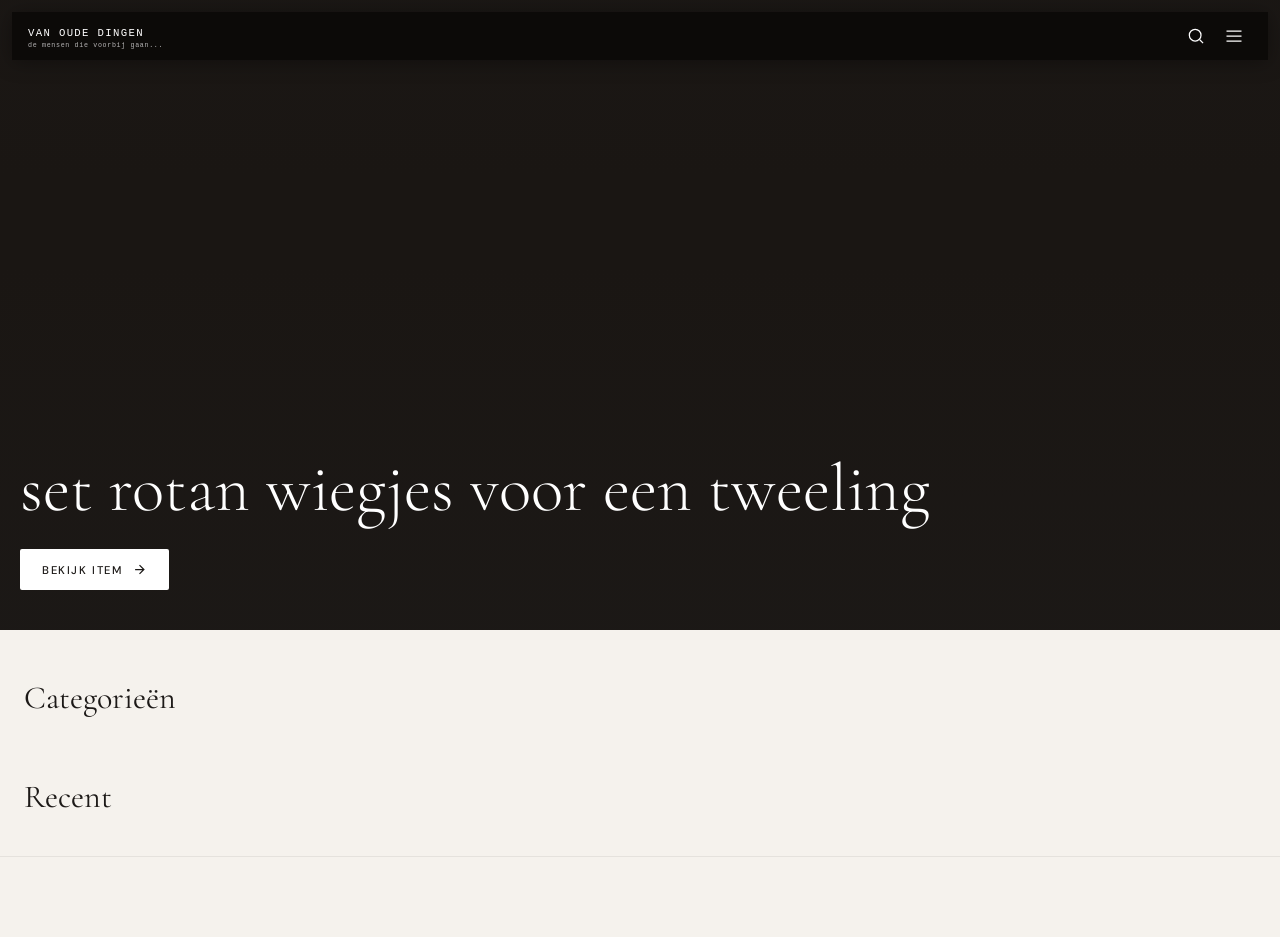
==== public/index.html @ c7f7eb4b "Initial commit: PWA optimized v1.2.1 with file splitting and UI fixes" ====
<!DOCTYPE html>
<html lang="nl">
<head>
  <meta charset="UTF-8" />
  <meta name="viewport" content="width=device-width, initial-scale=1.0, viewport-fit=cover" />
  <meta name="theme-color" content="#1C1917" />
  <meta name="description" content="Van Oude Dingen — vintage meubels en woonaccessoires" />
  <title>Van Oude Dingen</title>

  <!-- PWA Manifest & iOS Support -->
  <link rel="manifest" href="manifest.json" />
  <meta name="apple-mobile-web-app-capable" content="yes">
  <meta name="apple-mobile-web-app-status-bar-style" content="black-translucent">
  <meta name="apple-mobile-web-app-title" content="V.O.D.">

  <!-- Preconnect & Preload -->
  <link rel="preconnect" href="https://vanoudedingen.nl" />
  <link rel="preconnect" href="https://fonts.googleapis.com" />
  <link rel="preconnect" href="https://fonts.gstatic.com" crossorigin />
  
  <!-- Optimized Font Loading (Removed Special Elite) -->
  <link href="https://fonts.googleapis.com/css2?family=Cormorant+Garamond:ital,wght@0,300;0,400;0,600;1,300;1,400&family=DM+Sans:wght@300;400;500&display=swap" rel="stylesheet" />

  <!-- Preload Critical API Calls (Categories & First Page) -->
  <link rel="preload" as="fetch" crossorigin href="https://vanoudedingen.nl/wp-json/wp/v2/categories?per_page=50&hide_empty=true&_fields=id,name,slug,count" />
  <link rel="preload" as="fetch" crossorigin href="https://vanoudedingen.nl/wp-json/wp/v2/posts?per_page=24&page=1&_embed=wp:featuredmedia&_fields=id,slug,title,categories,content,_links,_embedded,type,link" />

  <!-- Critical CSS -->
  <style>
    :root {
      --bg:        #F5F2ED;
      --ink:       #1C1917;
      --ink-soft:  #8C8078;
      --accent:    #C4611F;
      --white:     #FFFFFF;
      --gap:       2px;
      --header-h:  56px;
      --ff-display: 'Cormorant Garamond', Georgia, serif;
      --ff-ui:      'DM Sans', sans-serif;
    }

    *, *::before, *::after { box-sizing: border-box; margin: 0; padding: 0; }
    html { font-size: 16px; -webkit-text-size-adjust: 100%; }
    body { background: var(--bg); color: var(--ink); font-family: var(--ff-ui); font-weight: 300; overscroll-behavior-y: none; }
    img { display: block; width: 100%; height: 100%; object-fit: cover; }
    button { border: none; background: none; cursor: pointer; font-family: inherit; }

    /* ── HEADER & LOGO ── */
    .header {
      position: fixed; top: 12px; left: 12px; right: 12px; z-index: 100;
      display: flex; align-items: center; justify-content: space-between;
      height: 48px; padding: 0 16px; border-radius: 0;
      background: rgba(10, 8, 7, 0.82); backdrop-filter: blur(16px); -webkit-backdrop-filter: blur(16px);
      transition: transform 0.3s ease, box-shadow 0.3s ease; box-shadow: 0 2px 20px rgba(0,0,0,0.35);
    }
    .header.scrolled { box-shadow: 0 4px 28px rgba(0,0,0,0.45); }
    .header.hidden { transform: translateY(calc(-100% - 20px)); }

    .header__logo { display: flex; align-items: center; }
    .header__logo svg { height: 32px; width: auto; }

    .header__actions { display: flex; gap: 2px; align-items: center; flex-shrink: 0; }
    .header__btn { width: 36px; height: 36px; display: flex; align-items: center; justify-content: center; border-radius: 50%; }
    .header__btn svg { width: 20px; height: 20px; stroke: var(--white); fill: none; stroke-width: 1.5; }

    /* ── HERO ── */
    .hero { position: relative; width: 100%; height: 60vh; min-height: 360px; max-height: 560px; overflow: hidden; background: #1a1613; }
    .hero__media { position: absolute; inset: 0; width: 100%; height: 100%; object-fit: cover; }
    .hero__overlay { position: absolute; inset: 0; background: linear-gradient(to bottom, rgba(28,25,23,0.42) 0%, transparent 28%, transparent 42%, rgba(28,25,23,0.78) 100%); }
    .hero__content { position: absolute; bottom: 0; left: 0; right: 0; padding: 36px 20px; padding-bottom: calc(40px + env(safe-area-inset-bottom)); }
    .hero__title { font-family: var(--ff-display); font-size: clamp(2.1rem, 8.5vw, 3.5rem); font-weight: 300; line-height: 1.07; color: var(--white); margin-bottom: 24px; opacity: 0; transform: translateY(16px); animation: fadeUp 0.8s 0.6s forwards ease-out; }
    .hero__title em { font-style: normal; color: inherit; }
    .hero__cta { display: inline-flex; align-items: center; gap: 10px; padding: 13px 22px; background: var(--white); color: var(--ink); font-size: 0.7rem; font-weight: 500; letter-spacing: 0.14em; text-transform: uppercase; border-radius: 2px; opacity: 0; transform: translateY(10px); animation: fadeUp 0.7s 0.85s forwards ease-out; }
    .hero__cta svg { width: 15px; height: 15px; stroke: currentColor; fill: none; stroke-width: 2; }

    @keyframes fadeUp { to { opacity: 1; transform: none; } }

    /* ── SKELETONS ── */
    .skeleton { background: linear-gradient(90deg, #E0DBD4 25%, #EAE5DE 50%, #E0DBD4 75%); background-size: 200% 100%; animation: shimmer 1.5s infinite; }
    @keyframes shimmer { 0% { background-position: 200% 0; } 100% { background-position: -200% 0; } }

    .skeleton-grid { display: grid; grid-template-columns: 1fr 1fr; gap: var(--gap); }
    .skeleton-card { aspect-ratio: 3/4; background: #E0DBD4; }
    .skeleton-swiper { display: flex; gap: var(--gap); overflow: hidden; padding-bottom: 10px; }
    .skeleton-cat { flex: 0 0 42vw; aspect-ratio: 3/4; background: #E0DBD4; }
  </style>

  <!-- Main Styles (Deferred) -->
  <link rel="stylesheet" href="css/style.css?v=1.2.0" media="print" onload="this.media='all'" />
</head>
<body>

  <header class="header" id="header">
    <div class="header__logo">
      <svg viewBox="0 0 240 48" fill="none" xmlns="http://www.w3.org/2000/svg" aria-label="Van Oude Dingen">
        <text x="0" y="24" fill="white" font-family="monospace" font-size="16" letter-spacing="2">VAN OUDE DINGEN</text>
        <text x="0" y="40" fill="rgba(255,255,255,0.7)" font-family="monospace" font-size="10" letter-spacing="1">de mensen die voorbij gaan...</text>
      </svg>
    </div>
    <div class="header__actions">
      <button class="header__btn header__btn--top" id="btnTop" aria-label="Naar boven" onclick="scrollToTop()" style="opacity:0;pointer-events:none;transition:opacity 0.25s ease;">
        <svg viewBox="0 0 24 24"><path d="M12 19V5M5 12l7-7 7 7"/></svg>
      </button>
      <button class="header__btn" aria-label="Zoeken">
        <svg viewBox="0 0 24 24"><circle cx="11" cy="11" r="7"/><path d="m16.5 16.5 4 4"/></svg>
      </button>
      <button class="header__btn" aria-label="Menu" id="menuBtn">
        <svg viewBox="0 0 24 24"><path d="M3 6h18M3 12h18M3 18h18"/></svg>
      </button>
    </div>
  </header>

  <section class="hero" id="hero">
    <video class="hero__media" autoplay muted loop playsinline id="heroVideo" preload="none">
      <source data-src="hero.mp4" type="video/mp4" />
    </video>
    <div class="hero__overlay"></div>
    <div class="hero__content">
      <h1 class="hero__title" id="heroTitle">set rotan wiegjes voor <em>een tweeling</em></h1>
      <button class="hero__cta" id="heroCta">
        Bekijk item
        <svg viewBox="0 0 24 24"><path d="M5 12h14M12 5l7 7-7 7"/></svg>
      </button>
    </div>
  </section>

  <!-- CATEGORIES SKELETON -->
  <div class="section-header">
    <h2 class="section-header__title">Categorieën</h2>
  </div>
  <nav class="cat-swiper" id="catSwiper"></nav>

  <!-- PRODUCT GRID -->
  <div class="section-header" style="padding-top:40px">
    <h2 class="section-header__title">Recent</h2>
  </div>
  <div class="filter-bar-wrap" id="filterBarWrap">
    <div class="filter-bar" id="filterBar"></div>
  </div>
  <main class="product-grid" id="productGrid" role="list"></main>

  <div id="editorialBlock"></div>

  <div style="display:flex; justify-content:center; padding: 32px 20px 48px;">
    <button id="loadMoreBtn" onclick="loadMore()" style="display:none; align-items:center; gap:10px; padding:13px 28px; background:var(--ink); color:var(--white); font-family:var(--ff-ui); font-size:0.7rem; font-weight:500; letter-spacing:0.14em; text-transform:uppercase; border:none; border-radius:2px; cursor:pointer;">
      Meer laden
    </button>
  </div>

  <div class="panel-overlay" id="panelOverlay" onclick="closePanel()"></div>
  <aside class="detail-panel" id="detailPanel" role="dialog" aria-modal="true">
    <div class="detail-panel__header">
      <button class="detail-panel__close" onclick="closePanel()" aria-label="Sluiten">
        <svg viewBox="0 0 24 24"><path d="M18 6L6 18M6 6l12 12"/></svg>
      </button>
    </div>
    <div class="detail-panel__body">
      <p class="detail-panel__cat" id="panelCat"></p>
      <h2 class="detail-panel__title" id="panelTitle"></h2>
      <p class="detail-panel__price" id="panelPrice"></p>
      <div class="detail-panel__desc-wrap">
        <p class="detail-panel__desc" id="panelDesc"></p>
      </div>
    </div>
    <div class="detail-panel__gallery-wrap" id="panelGalleryWrap">
      <button class="gallery-arrow gallery-arrow--prev hidden" id="galleryPrev" aria-label="Vorige foto">
        <svg viewBox="0 0 24 24"><polyline points="15 18 9 12 15 6"/></svg>
      </button>
      <div class="detail-panel__gallery" id="panelGallery"></div>
      <button class="gallery-arrow gallery-arrow--next hidden" id="galleryNext" aria-label="Volgende foto">
        <svg viewBox="0 0 24 24"><polyline points="9 6 15 12 9 18"/></svg>
      </button>
    </div>
  </aside>

  <div class="panel-overlay" id="menuOverlay" onclick="closeMenu()"></div>
  <aside class="menu-drawer" id="menuDrawer" role="dialog" aria-modal="true">
    <div class="menu-drawer__header">
      <button class="menu-drawer__close" onclick="closeMenu()" aria-label="Sluiten">
        <svg viewBox="0 0 24 24"><path d="M18 6L6 18M6 6l12 12"/></svg>
      </button>
    </div>
    <div class="menu-drawer__items" id="menuItemsContainer"></div>
    <div class="menu-drawer__social" id="menuSocialIcons"></div>
  </aside>

  <div class="panel-overlay" id="pageOverlay" onclick="closePagePanel()"></div>
  <aside class="page-panel" id="pagePanel" role="dialog" aria-modal="true">
    <div class="page-panel__header" id="pagePanelHeader">
      <h2 class="page-panel__title-sticky" id="pagePanelTitleSticky"></h2>
      <button class="page-panel__close" onclick="closePagePanel()" aria-label="Sluiten">
        <svg viewBox="0 0 24 24"><path d="M18 6L6 18M6 6l12 12"/></svg>
      </button>
    </div>
    <div class="page-panel__content" id="pagePanelContent"></div>
  </aside>

  <!-- App Logic (Deferred) -->
  <script src="js/app.js?v=1.2.0" defer></script>
</body>
</html>
---- public/css/style.css ----
/* ── NON-CRITICAL STYLES ── */

/* ── SECTION HEADER ──────────────────────────────────────── */
.section-header {
  display: flex; align-items: baseline; justify-content: space-between;
  padding: 36px 16px 16px;
}
.section-header__title {
  font-family: var(--ff-display); font-size: 1.6rem; font-weight: 400;
}
.section-header__link {
  font-size: 0.68rem; font-weight: 500;
  letter-spacing: 0.12em; text-transform: uppercase;
  color: var(--ink-soft);
  border-bottom: 1px solid var(--ink-soft); padding-bottom: 1px;
}

/* ── CATEGORY SWIPER — edge-to-edge ──────────────────────── */
.cat-swiper {
  display: flex; gap: var(--gap);
  overflow-x: auto; scroll-snap-type: x mandatory;
  -webkit-overflow-scrolling: touch; scrollbar-width: none;
}
.cat-swiper::-webkit-scrollbar { display: none; }

.cat-card {
  flex: 0 0 42vw; scroll-snap-align: start;
  position: relative; aspect-ratio: 3/4;
  overflow: hidden; background: #2a2320; cursor: pointer;
}
.cat-card--noimg {
  background: linear-gradient(135deg, #3a3330 0%, #2a2320 100%);
  display: flex; align-items: center; justify-content: center;
}
.cat-card--noimg .cat-card__name {
  position: relative; bottom: auto; left: auto; right: auto;
  font-size: 1.2rem; text-align: center; padding: 0 20px;
}
.cat-card__img {
  width: 100%; height: 100%; object-fit: cover;
  transition: transform 0.5s ease;
}
.cat-card:active .cat-card__img { transform: scale(1.05); }
.cat-card__overlay {
  position: absolute; inset: 0;
  background: linear-gradient(to top, rgba(28,25,23,0.72) 0%, transparent 55%);
}
.cat-card__name {
  position: absolute; bottom: 12px; left: 10px; right: 10px;
  font-family: var(--ff-display); font-size: 1rem; font-weight: 400;
  color: var(--white); line-height: 1.2;
}

/* ── FILTER BAR ──────────────────────────────────────────── */
.filter-bar-wrap {
  position: sticky;
  top: 0;
  z-index: 90;
  background: rgba(245, 242, 237, 0.96);
  backdrop-filter: blur(14px);
  -webkit-backdrop-filter: blur(14px);
  border-bottom: 1px solid rgba(28,25,23,0.07);
  transition: top 0.3s ease, box-shadow 0.2s ease;
}
.filter-bar-wrap.pinned {
  box-shadow: 0 2px 14px rgba(28,25,23,0.09);
}
.filter-bar {
  display: flex; gap: 8px;
  padding: 10px 16px;
  overflow-x: auto; scrollbar-width: none;
}
.filter-bar::-webkit-scrollbar { display: none; }
.filter-pill {
  flex: 0 0 auto; padding: 7px 14px;
  border-radius: 2px; border: 1px solid rgba(28,25,23,0.2);
  font-size: 0.68rem; font-weight: 500; letter-spacing: 0.08em;
  color: var(--ink); white-space: nowrap; cursor: pointer;
  transition: background 0.15s, border-color 0.15s, color 0.15s;
}
.filter-pill.active { background: var(--ink); color: var(--white); border-color: var(--ink); }

/* ── PRODUCT GRID — edge-to-edge ─────────────────────────── */
.product-grid {
  display: grid; grid-template-columns: 1fr 1fr; gap: var(--gap);
}
.product-card {
  position: relative; cursor: pointer;
  background: #F5F2ED; overflow: hidden;
}
.product-card--wide { grid-column: 1 / -1; }
.product-card--wide .product-card__img-wrap { aspect-ratio: 16/10; }
.product-card__img-wrap { aspect-ratio: 3/4; overflow: hidden; }
.product-card__img {
  width: 100%; height: 100%; object-fit: cover;
  transition: transform 0.5s ease;
}
.product-card:active .product-card__img { transform: scale(1.04); }
.product-card__info { padding: 10px 12px 14px; background: var(--bg); }
.product-card__cat {
  font-size: 0.58rem; font-weight: 500;
  letter-spacing: 0.15em; text-transform: uppercase;
  color: var(--accent); margin-bottom: 4px;
}
.product-card__name {
  font-family: var(--ff-display); font-size: 0.95rem;
  font-weight: 400; line-height: 1.3;
}
.product-card__price { font-size: 0.78rem; color: var(--ink-soft); margin-top: 4px; }

.product-card__overlay {
  display: none;
  position: absolute;
  inset: 0;
  background: rgba(28,25,23,0.92);
  padding: 20px;
  opacity: 0;
  transition: opacity 0.3s ease;
  overflow-y: auto;
}
.product-card__overlay-title {
  font-family: var(--ff-display);
  font-size: 1.3rem;
  font-weight: 400;
  color: var(--white);
  margin-bottom: 8px;
  line-height: 1.2;
}
.product-card__overlay-cat {
  font-size: 0.58rem;
  font-weight: 500;
  letter-spacing: 0.15em;
  text-transform: uppercase;
  color: var(--accent);
  margin-bottom: 12px;
}
.product-card__overlay-desc {
  font-size: 0.82rem;
  line-height: 1.6;
  color: rgba(255,255,255,0.85);
  display: -webkit-box;
  -webkit-line-clamp: 5;
  -webkit-box-orient: vertical;
  overflow: hidden;
}
.product-card__overlay-price {
  font-size: 1rem;
  font-weight: 500;
  color: var(--white);
  margin-top: 14px;
  padding-top: 14px;
  border-top: 1px solid rgba(255,255,255,0.2);
}

.edit-card {
  position: relative; width: 100%; aspect-ratio: 3/4;
  overflow: hidden; background: #F5F2ED; cursor: pointer;
}
.edit-card__img { width: 100%; height: 100%; object-fit: cover; }
.edit-card__overlay {
  position: absolute; inset: 0;
  background: linear-gradient(to top, rgba(28,25,23,0.82) 0%, transparent 60%);
}
.edit-card__body { position: absolute; bottom: 0; left: 0; right: 0; padding: 28px 20px; }
.edit-card__label {
  font-size: 0.6rem; font-weight: 500;
  letter-spacing: 0.2em; text-transform: uppercase;
  color: var(--accent); margin-bottom: 8px;
}
.edit-card__title {
  font-family: var(--ff-display); font-size: clamp(1.4rem,5vw,2.2rem);
  font-weight: 300; line-height: 1.1; color: var(--white);
}
.edit-card__title em { font-style: italic; }

/* ── FADE-UP ─────────────────────────────────────────────── */
.fade-up { opacity: 0; transform: translateY(18px); transition: opacity 0.55s ease, transform 0.55s ease; }
.fade-up.visible { opacity: 1; transform: none; }

/* ── DETAIL PANEL ────────────────────────────────────────── */
.panel-overlay {
  position: fixed; inset: 0; background: rgba(28,25,23,0.52);
  z-index: 200; opacity: 0; pointer-events: none; transition: opacity 0.3s ease;
}
.panel-overlay.open { opacity: 1; pointer-events: all; }

.detail-panel {
  position: fixed; inset: 0;
  background: var(--bg);
  z-index: 201;
  overflow-y: auto; -webkit-overflow-scrolling: touch;
  transform: translateX(100%);
  transition: transform 0.38s cubic-bezier(0.32, 0.72, 0, 1);
}
.detail-panel.open { transform: translateX(0); }

.detail-panel__header {
  position: sticky;
  top: 0;
  background: var(--bg);
  z-index: 10;
  height: 56px;
  display: flex; align-items: center; justify-content: flex-end;
  padding: 0 16px;
}
.detail-panel__drag { display: none; }
.detail-panel__close {
  width: 36px; height: 36px;
  display: flex; align-items: center; justify-content: center;
  background: rgba(28,25,23,0.08); border-radius: 50%; z-index: 5;
}
.detail-panel__close svg { width: 18px; height: 18px; stroke: var(--ink); fill: none; stroke-width: 2; }

.detail-panel__body { padding: 8px 20px 20px; }
.detail-panel__cat {
  font-size: 0.6rem; font-weight: 500; letter-spacing: 0.18em;
  text-transform: uppercase; color: var(--accent); margin-bottom: 8px;
}
.detail-panel__title {
  font-family: var(--ff-display); font-size: 1.75rem;
  font-weight: 300; line-height: 1.15; margin-bottom: 8px;
}
.detail-panel__price {
  font-size: 1rem; font-weight: 500; margin-bottom: 16px;
}
.detail-panel__desc-wrap {
  margin-bottom: 20px;
}
.detail-panel__desc {
  font-size: 0.84rem; line-height: 1.75; color: var(--ink-soft);
}
.detail-panel__email {
  color: var(--accent);
  text-decoration: underline;
  text-underline-offset: 2px;
}
.detail-panel__email:hover {
  color: var(--ink);
}

.detail-panel__gallery-wrap {
  position: relative;
  margin-bottom: 24px;
}
.detail-panel__gallery {
  display: flex; gap: var(--gap);
  overflow-x: auto; scroll-snap-type: x mandatory;
  -webkit-overflow-scrolling: touch;
  scrollbar-width: none;
}
.detail-panel__gallery::-webkit-scrollbar { display: none; }
.detail-panel__gallery-img {
  flex: 0 0 88vw;
  aspect-ratio: 3/4;
  object-fit: cover;
  scroll-snap-align: start;
  background: #1a1613;
}
@media (min-width: 640px) {
  .detail-panel__gallery-img { flex: 0 0 60vw; }
}
@media (min-width: 1024px) {
  .detail-panel__gallery-img { flex: 0 0 40%; max-width: 400px; }
}

.gallery-arrow {
  position: absolute; bottom: 12px; top: auto; transform: none;
  width: 36px; height: 36px;
  display: flex; align-items: center; justify-content: center;
  background: rgba(245,242,237,0.88);
  backdrop-filter: blur(8px);
  -webkit-backdrop-filter: blur(8px);
  border-radius: 50%;
  border: none; cursor: pointer;
  transition: opacity 0.2s ease, transform 0.15s ease;
  z-index: 5;
  box-shadow: 0 2px 8px rgba(0,0,0,0.18);
}
.gallery-arrow svg { width: 16px; height: 16px; stroke: var(--ink); fill: none; stroke-width: 2; }
.gallery-arrow--prev { left: 10px; }
.gallery-arrow--next { right: 10px; }
.gallery-arrow.hidden { opacity: 0; pointer-events: none; }
.gallery-arrow:active { transform: scale(0.92); }

.editorial-card {
  grid-column: 1 / -1;
  position: relative;
  overflow: hidden;
  background: #1a1613;
  cursor: pointer;
  aspect-ratio: 16/9;
}
.editorial-card__img {
  width: 100%; height: 100%;
  object-fit: cover;
  transition: transform 0.5s ease;
}
.editorial-card:active .editorial-card__img { transform: scale(1.03); }
.editorial-card__overlay {
  position: absolute; inset: 0;
  background: linear-gradient(
    to right,
    rgba(28,25,23,0.82) 0%,
    rgba(28,25,23,0.3) 60%,
    transparent 100%
  );
}
.editorial-card__content {
  position: absolute;
  top: 50%; left: 20px;
  transform: translateY(-50%);
  max-width: 65%;
}
.editorial-card__label {
  font-size: 0.58rem; font-weight: 500;
  letter-spacing: 0.2em; text-transform: uppercase;
  color: var(--accent); margin-bottom: 6px;
}
.editorial-card__title {
  font-family: var(--ff-display);
  font-size: clamp(1.2rem, 4.5vw, 1.8rem);
  font-weight: 300; line-height: 1.15;
  color: var(--white); margin-bottom: 10px;
}
.editorial-card__title em { font-style: italic; }
.editorial-card__link {
  font-size: 0.62rem; font-weight: 500;
  letter-spacing: 0.14em; text-transform: uppercase;
  color: rgba(255,255,255,0.6);
  border-bottom: 1px solid rgba(255,255,255,0.25);
  padding-bottom: 2px;
}

/* ── Hamburger Menu Drawer ────────────────────────────── */
.menu-overlay {
  position: fixed; inset: 0; background: rgba(0,0,0,0.8);
  z-index: 200; opacity: 0; pointer-events: none; transition: opacity 0.3s ease;
}
.menu-overlay.open { opacity: 1; pointer-events: all; }

.menu-drawer {
  position: fixed; top: 0; left: 0; width: 100%; height: 100%;
  background: var(--ink);
  z-index: 201;
  transform: translateX(-100%);
  transition: transform 0.4s cubic-bezier(0.32, 0.72, 0, 1);
  display: flex; flex-direction: column;
  overflow: hidden;
}
.menu-drawer.open { transform: translateX(0%); }

.menu-drawer__header {
  flex-shrink: 0;
  height: 64px;
  display: flex; align-items: center; justify-content: flex-end;
  padding: 0 16px;
  background: var(--ink);
}

.menu-drawer__close {
  width: 36px; height: 36px;
  display: flex; align-items: center; justify-content: center;
  background: rgba(255,255,255,0.1); border-radius: 50%;
}
.menu-drawer__close svg { width: 18px; height: 18px; stroke: var(--white); fill: none; stroke-width: 2; }

.menu-drawer__items {
  flex: 1 1 auto;
  display: flex; flex-direction: column;
  gap: var(--gap);
  overflow-y: auto;
  -webkit-overflow-scrolling: touch;
  scroll-snap-type: y proximity;
}

.menu-item-card:last-child {
  scroll-snap-align: end;
}

.menu-item-card {
  position: relative;
  width: 100%;
  flex: 0 0 40vh;
  overflow: hidden;
  background: #2a2320;
  cursor: pointer;
}

.menu-item-card__img {
  width: 100%; height: 100%; object-fit: cover;
  transition: transform 0.5s ease;
}
.menu-item-card:active .menu-item-card__img { transform: scale(1.05); }

.menu-item-card__overlay {
  position: absolute; inset: 0;
  background: rgba(0,0,0,0.15);
}

.menu-item-card__name {
  position: absolute; bottom: 12px; left: 16px;
  font-family: var(--ff-display);
  font-size: 1.5rem; font-weight: 400;
  color: var(--white);
  text-shadow: 0 1px 3px rgba(0,0,0,0.4);
  pointer-events: none;
}

.menu-drawer__social {
  flex-shrink: 0;
  background: var(--ink);
  padding: 16px 20px calc(16px + env(safe-area-inset-bottom));
  display: flex; justify-content: center; gap: 24px;
  position: relative;
}
.menu-drawer__version {
  position: absolute;
  left: 16px;
  bottom: calc(10px + env(safe-area-inset-bottom));
  font-family: var(--ff-ui);
  font-size: 0.58rem;
  font-weight: 300;
  letter-spacing: 0.08em;
  color: rgba(255,255,255,0.2);
  pointer-events: none;
  user-select: none;
}

.menu-drawer__social a { display: block; width: 24px; height: 24px; }
.menu-drawer__social svg { width: 100%; height: 100%; stroke: var(--white); fill: none; stroke-width: 1.5; }

/* ── Fullscreen Page Content Panel ───────────────────── */
.page-panel {
  position: fixed; inset: 0;
  background: var(--ink);
  z-index: 300;
  transform: translateX(100%);
  transition: transform 0.4s cubic-bezier(0.32, 0.72, 0, 1);
  display: flex; flex-direction: column;
  overflow-y: auto; -webkit-overflow-scrolling: touch;
}
.page-panel.open { transform: translateX(0%); }

.page-panel__header {
  position: -webkit-sticky;
  position: sticky; top: 0;
  background: var(--ink);
  height: 64px;
  display: flex; align-items: center; justify-content: flex-end; /* Align components to the right */
  gap: 16px; /* Controlled small distance */
  padding: 0 16px;
  z-index: 10;
  border-bottom: 1px solid rgba(255,255,255,0.1);
}

.page-panel__title-sticky {
  font-family: var(--ff-display);
  font-size: 1.25rem;
  font-weight: 300;
  color: var(--white);
  white-space: nowrap;
  overflow: hidden;
  text-overflow: ellipsis;
  margin-right: auto; /* Push everything else to the right, but title stays left */
}

.page-panel__close {
  flex-shrink: 0;
  width: 36px; height: 36px;
  display: flex; align-items: center; justify-content: center;
  background: rgba(255,255,255,0.1); border-radius: 50%;
}
.page-panel__close svg { width: 18px; height: 18px; stroke: var(--white); fill: none; stroke-width: 2; }

.page-panel__content {
  padding: 24px 20px 40px;
  flex-grow: 1;
  color: var(--white);
  font-family: var(--ff-ui);
  line-height: 1.6;
}

.page-panel__content h1 { display: none; } /* Hidden because it's in the sticky header now */

.page-panel__content h2, .page-panel__content h3 {
  font-family: var(--ff-display);
  font-weight: 300;
  margin-top: 1.5em; margin-bottom: 0.5em;
}
.page-panel__content h1 { font-size: 2.2rem; }
.page-panel__content h2 { font-size: 1.8rem; }
.page-panel__content h3 { font-size: 1.4rem; }

.page-panel__content p {
  margin-bottom: 1em;
}

.page-panel__content img {
  max-width: 100%; height: auto;
  display: block; margin: 1.5em auto;
  border-radius: 4px;
}

.page-panel__hero-img {
  width: 100%;
  max-height: 40vh;
  object-fit: cover;
  margin-top: 0;
  margin-bottom: 2em;
}

.page-panel__gallery {
  display: flex;
  gap: 8px;
  overflow-x: auto;
  scroll-snap-type: x mandatory;
  -webkit-overflow-scrolling: touch;
  scrollbar-width: none;
  padding: 0 20px 20px;
  margin: 0 -20px 8px;
}
.page-panel__gallery::-webkit-scrollbar { display: none; }
.page-panel__gallery-img {
  flex: 0 0 78vw;
  max-width: 340px;
  aspect-ratio: 3/4;
  object-fit: cover;
  scroll-snap-align: start;
  border-radius: 4px;
  background: #2a2320;
  display: block;
}
.page-panel__gallery-link {
  flex: 0 0 78vw;
  max-width: 340px;
  display: block;
  scroll-snap-align: start;
  border-radius: 4px;
  overflow: hidden;
  position: relative;
}
.page-panel__gallery-link .page-panel__gallery-img {
  flex: none;
  width: 100%;
  max-width: none;
}
.page-panel__gallery-link::after {
  content: 'Klik om te lezen →';
  position: absolute;
  bottom: 0; left: 0; right: 0;
  padding: 10px 14px;
  background: linear-gradient(transparent, rgba(0,0,0,0.72));
  color: rgba(255,255,255,0.85);
  font-size: 0.68rem;
  font-weight: 500;
  letter-spacing: 0.08em;
}

.page-panel__link {
  color: var(--accent);
  text-decoration: underline;
  text-underline-offset: 2px;
}

/* ── RESPONSIVE ───────────────────────────────────────────── */
@media (min-width: 640px) {
  .product-grid { grid-template-columns: repeat(3, 1fr); }
  .cat-card { flex: 0 0 30vw; }
  .hero { height: 65vh; min-height: 400px; }
  .editorial-card { aspect-ratio: 2/1; }
  .detail-panel { left: auto; right: 0; width: 60%; max-width: 720px; transform: translateX(100%); }
  .detail-panel.open { transform: translateX(0); }
  .page-panel { left: auto; right: 0; width: 60%; max-width: 720px; transform: translateX(100%); }
  .page-panel.open { transform: translateX(0%); }
}

@media (min-width: 1024px) {
  body { max-width: 1440px; margin: 0 auto; }
  .header { left: 50%; right: auto; transform: translateX(-50%); max-width: 1400px; width: calc(100% - 24px); }
  .header.hidden { transform: translateX(-50%) translateY(calc(-100% - 20px)); }
  .hero { height: 70vh; min-height: 450px; max-height: 650px; }
  .product-grid { grid-template-columns: repeat(4, 1fr); }
  .product-card--wide { grid-column: span 2; }
  .cat-swiper {
    flex-wrap: nowrap; justify-content: flex-start; gap: var(--gap);
    overflow-x: auto; scroll-behavior: smooth;
    scrollbar-width: thin; scrollbar-color: var(--ink-soft) rgba(28,25,23,0.1);
  }
  .cat-swiper::-webkit-scrollbar { display: block; height: 6px; }
  .cat-swiper::-webkit-scrollbar-track { background: rgba(28,25,23,0.1); border-radius: 3px; }
  .cat-swiper::-webkit-scrollbar-thumb { background: var(--ink-soft); border-radius: 3px; }
  .cat-card { flex: 0 0 calc(12.5% - 4px); aspect-ratio: 3/4; }
  .editorial-card { aspect-ratio: 2/1; }
  .section-header { padding: 48px 24px 20px; }
  .hero__title { font-size: clamp(2.8rem, 6vw, 4.2rem); }
  .section-header__title { font-size: 2rem; }
  .detail-panel { left: auto; right: 0; width: 50%; max-width: 720px; transform: translateX(100%); }
  .detail-panel.open { transform: translateX(0); }
  .menu-drawer { width: 480px; max-width: 80%; }
  .page-panel { width: 50%; max-width: 900px; }
  .cat-card:hover .cat-card__img { transform: scale(1.05); }
  .product-card:hover .product-card__img { transform: scale(1.04); }
  .product-card:hover .product-card__overlay { display: block; opacity: 1; }
  .product-card:hover .product-card__info { opacity: 0; }
  .menu-item-card:hover .menu-item-card__img { transform: scale(1.05); }
  .editorial-card:hover .editorial-card__img { transform: scale(1.03); }
}

@media (min-width: 1440px) {
  .product-grid { grid-template-columns: repeat(5, 1fr); }
  .cat-card { flex: 0 0 calc(16.66% - 4px); }
}
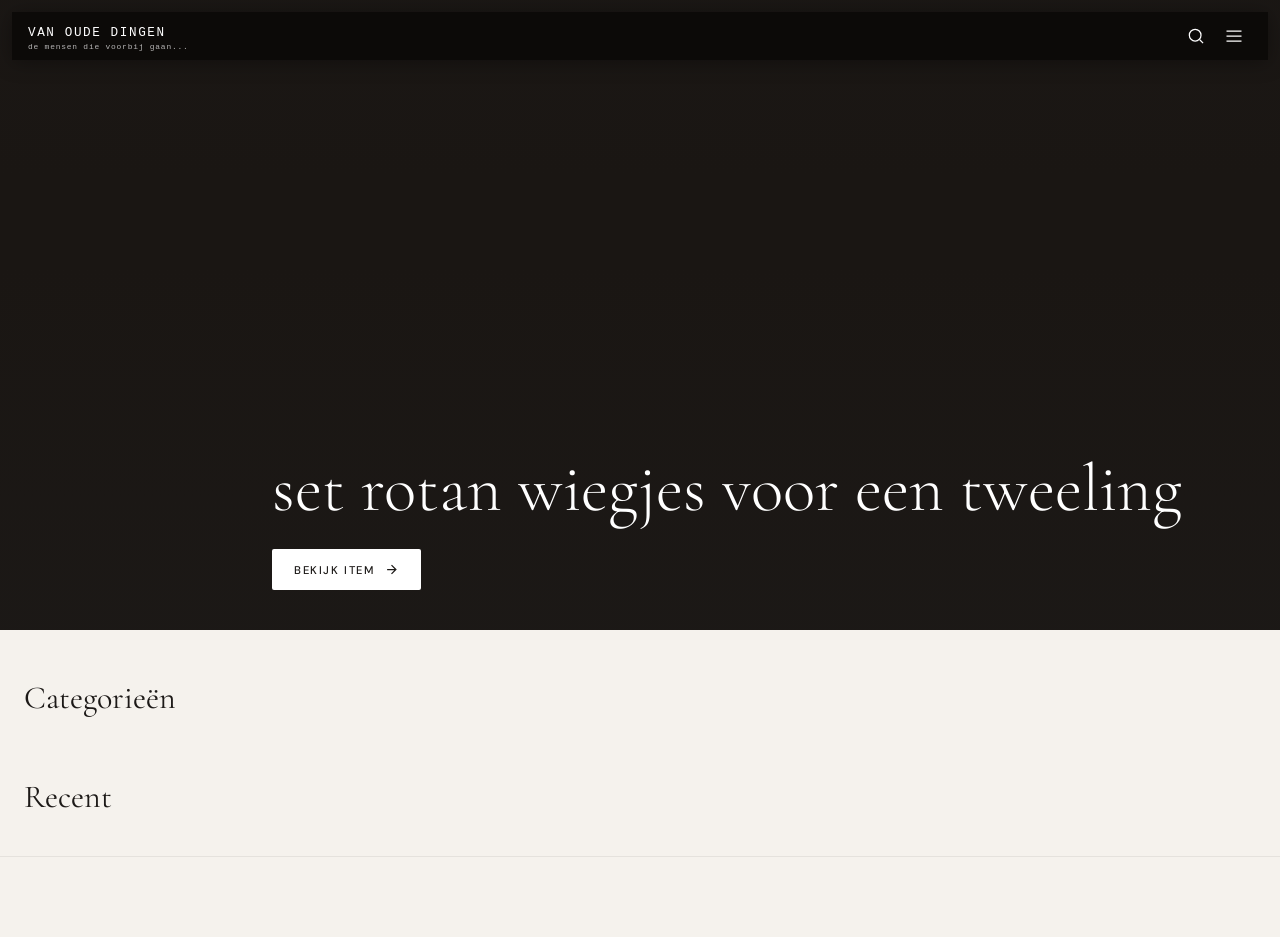
==== commit e6289d99: ""v1.2.9-release"" ====
--- a/public/index.html
+++ b/public/index.html
@@ -57,7 +57,7 @@
     .header.hidden { transform: translateY(calc(-100% - 20px)); }
 
     .header__logo { display: flex; align-items: center; }
-    .header__logo svg { height: 32px; width: auto; }
+    .header__logo svg { height: 38px; width: auto; }
 
     .header__actions { display: flex; gap: 2px; align-items: center; flex-shrink: 0; }
     .header__btn { width: 36px; height: 36px; display: flex; align-items: center; justify-content: center; border-radius: 50%; }
@@ -67,8 +67,8 @@
     .hero { position: relative; width: 100%; height: 60vh; min-height: 360px; max-height: 560px; overflow: hidden; background: #1a1613; }
     .hero__media { position: absolute; inset: 0; width: 100%; height: 100%; object-fit: cover; }
     .hero__overlay { position: absolute; inset: 0; background: linear-gradient(to bottom, rgba(28,25,23,0.42) 0%, transparent 28%, transparent 42%, rgba(28,25,23,0.78) 100%); }
-    .hero__content { position: absolute; bottom: 0; left: 0; right: 0; padding: 36px 20px; padding-bottom: calc(40px + env(safe-area-inset-bottom)); }
-    .hero__title { font-family: var(--ff-display); font-size: clamp(2.1rem, 8.5vw, 3.5rem); font-weight: 300; line-height: 1.07; color: var(--white); margin-bottom: 24px; opacity: 0; transform: translateY(16px); animation: fadeUp 0.8s 0.6s forwards ease-out; }
+    .hero__content { position: absolute; bottom: 0; left: 0; right: 0; padding: 36px 16px; padding-bottom: calc(40px + env(safe-area-inset-bottom)); max-width: 768px; margin: 0 auto; }
+    .hero__title { font-family: var(--ff-display); font-size: 5vw; font-weight: 300; line-height: 1.07; color: var(--white); white-space: nowrap; margin: 0 0 24px; opacity: 0; transform: translateY(16px); animation: fadeUp 0.8s 0.6s forwards ease-out; }
     .hero__title em { font-style: normal; color: inherit; }
     .hero__cta { display: inline-flex; align-items: center; gap: 10px; padding: 13px 22px; background: var(--white); color: var(--ink); font-size: 0.7rem; font-weight: 500; letter-spacing: 0.14em; text-transform: uppercase; border-radius: 2px; opacity: 0; transform: translateY(10px); animation: fadeUp 0.7s 0.85s forwards ease-out; }
     .hero__cta svg { width: 15px; height: 15px; stroke: currentColor; fill: none; stroke-width: 2; }
@@ -86,7 +86,7 @@
   </style>
 
   <!-- Main Styles (Deferred) -->
-  <link rel="stylesheet" href="css/style.css?v=1.2.0" media="print" onload="this.media='all'" />
+  <link rel="stylesheet" href="css/style.css?v=1.2.9" media="print" onload="this.media='all'" />
 </head>
 <body>
 
@@ -196,6 +196,6 @@
   </aside>
 
   <!-- App Logic (Deferred) -->
-  <script src="js/app.js?v=1.2.0" defer></script>
+  <script src="js/app.js?v=1.2.9" defer></script>
 </body>
 </html>
--- a/public/css/style.css
+++ b/public/css/style.css
@@ -161,14 +161,20 @@
   position: absolute; inset: 0;
   background: linear-gradient(to top, rgba(28,25,23,0.82) 0%, transparent 60%);
 }
-.edit-card__body { position: absolute; bottom: 0; left: 0; right: 0; padding: 28px 20px; }
+.edit-card__body {
+  position: absolute;
+  bottom: 6px; right: 8px; left: auto;
+  padding: 0;
+  text-align: right;
+  max-width: 85%;
+}
 .edit-card__label {
-  font-size: 0.6rem; font-weight: 500;
+  font-size: 0.58rem; font-weight: 500;
   letter-spacing: 0.2em; text-transform: uppercase;
-  color: var(--accent); margin-bottom: 8px;
+  color: var(--accent); margin-bottom: 2px;
 }
 .edit-card__title {
-  font-family: var(--ff-display); font-size: clamp(1.4rem,5vw,2.2rem);
+  font-family: var(--ff-display); font-size: clamp(1.1rem,4vw,1.6rem);
   font-weight: 300; line-height: 1.1; color: var(--white);
 }
 .edit-card__title em { font-style: italic; }
@@ -240,7 +246,7 @@
 
 .detail-panel__gallery-wrap {
   position: relative;
-  margin-bottom: 24px;
+  margin: 0 0 24px;
 }
 .detail-panel__gallery {
   display: flex; gap: var(--gap);
@@ -255,6 +261,7 @@
   object-fit: cover;
   scroll-snap-align: start;
   background: #1a1613;
+  display: block;
 }
 @media (min-width: 640px) {
   .detail-panel__gallery-img { flex: 0 0 60vw; }
@@ -398,7 +405,7 @@
 }
 
 .menu-item-card__name {
-  position: absolute; bottom: 12px; left: 16px;
+  position: absolute; bottom: 12px; left: 12px; right: 12px; text-align: right;
   font-family: var(--ff-display);
   font-size: 1.5rem; font-weight: 400;
   color: var(--white);
@@ -437,20 +444,34 @@
   transform: translateX(100%);
   transition: transform 0.4s cubic-bezier(0.32, 0.72, 0, 1);
   display: flex; flex-direction: column;
-  overflow-y: auto; -webkit-overflow-scrolling: touch;
+  overflow: hidden;
 }
 .page-panel.open { transform: translateX(0%); }
 
+.page-panel__hero-wrap {
+  position: relative;
+  flex-shrink: 0;
+  width: 100%;
+  height: 55vh;
+  min-height: 280px;
+}
+
+.page-panel__hero-img {
+  width: 100%;
+  height: 100%;
+  object-fit: cover;
+  object-position: center top;
+}
+
 .page-panel__header {
-  position: -webkit-sticky;
-  position: sticky; top: 0;
-  background: var(--ink);
+  position: absolute;
+  top: 0; left: 0; right: 0;
   height: 64px;
-  display: flex; align-items: center; justify-content: flex-end; /* Align components to the right */
-  gap: 16px; /* Controlled small distance */
-  padding: 0 16px;
+  display: flex; align-items: center; justify-content: flex-end;
+  gap: 16px;
+  padding: 0 clamp(16px, 4vw, 24px);
   z-index: 10;
-  border-bottom: 1px solid rgba(255,255,255,0.1);
+  background: linear-gradient(to bottom, rgba(28,25,23,0.6) 0%, transparent 100%);
 }
 
 .page-panel__title-sticky {
@@ -461,35 +482,40 @@
   white-space: nowrap;
   overflow: hidden;
   text-overflow: ellipsis;
-  margin-right: auto; /* Push everything else to the right, but title stays left */
+  margin-right: auto;
+  text-shadow: 0 2px 8px rgba(0,0,0,0.6);
 }
 
 .page-panel__close {
   flex-shrink: 0;
   width: 36px; height: 36px;
   display: flex; align-items: center; justify-content: center;
-  background: rgba(255,255,255,0.1); border-radius: 50%;
+  background: rgba(255,255,255,0.15); backdrop-filter: blur(8px);
+  -webkit-backdrop-filter: blur(8px);
+  border-radius: 50%;
 }
 .page-panel__close svg { width: 18px; height: 18px; stroke: var(--white); fill: none; stroke-width: 2; }
 
 .page-panel__content {
-  padding: 24px 20px 40px;
   flex-grow: 1;
+  overflow-y: auto;
+  -webkit-overflow-scrolling: touch;
   color: var(--white);
   font-family: var(--ff-ui);
   line-height: 1.6;
 }
 
-.page-panel__content h1 { display: none; } /* Hidden because it's in the sticky header now */
+.page-panel__body {
+  padding: 24px clamp(16px, 4vw, 24px) 40px;
+}
+
+.page-panel__content h1 { display: none; }
 
 .page-panel__content h2, .page-panel__content h3 {
   font-family: var(--ff-display);
   font-weight: 300;
   margin-top: 1.5em; margin-bottom: 0.5em;
 }
-.page-panel__content h1 { font-size: 2.2rem; }
-.page-panel__content h2 { font-size: 1.8rem; }
-.page-panel__content h3 { font-size: 1.4rem; }
 
 .page-panel__content p {
   margin-bottom: 1em;
@@ -498,44 +524,41 @@
 .page-panel__content img {
   max-width: 100%; height: auto;
   display: block; margin: 1.5em auto;
-  border-radius: 4px;
-}
-
+}
 .page-panel__hero-img {
-  width: 100%;
-  max-height: 40vh;
-  object-fit: cover;
-  margin-top: 0;
-  margin-bottom: 2em;
+  margin: 0 !important; /* Override global img margin */
+}
+.page-panel__gallery-img {
+  margin: 0 !important; /* Override global img margin to fill container edge-to-edge */
 }
 
 .page-panel__gallery {
   display: flex;
-  gap: 8px;
+  gap: var(--gap);
   overflow-x: auto;
   scroll-snap-type: x mandatory;
   -webkit-overflow-scrolling: touch;
   scrollbar-width: none;
-  padding: 0 20px 20px;
-  margin: 0 -20px 8px;
+  padding: 0 var(--gap) var(--gap);
+  margin: 0 0 8px;
 }
 .page-panel__gallery::-webkit-scrollbar { display: none; }
 .page-panel__gallery-img {
-  flex: 0 0 78vw;
-  max-width: 340px;
+  flex: 0 0 calc(100vw - (var(--gap) * 2));
+  max-width: none;
   aspect-ratio: 3/4;
   object-fit: cover;
   scroll-snap-align: start;
-  border-radius: 4px;
   background: #2a2320;
   display: block;
+  margin: 0;
 }
 .page-panel__gallery-link {
-  flex: 0 0 78vw;
-  max-width: 340px;
+  flex: 0 0 calc(100vw - (var(--gap) * 2));
+  max-width: none;
   display: block;
   scroll-snap-align: start;
-  border-radius: 4px;
+  border-radius: 0;
   overflow: hidden;
   position: relative;
 }
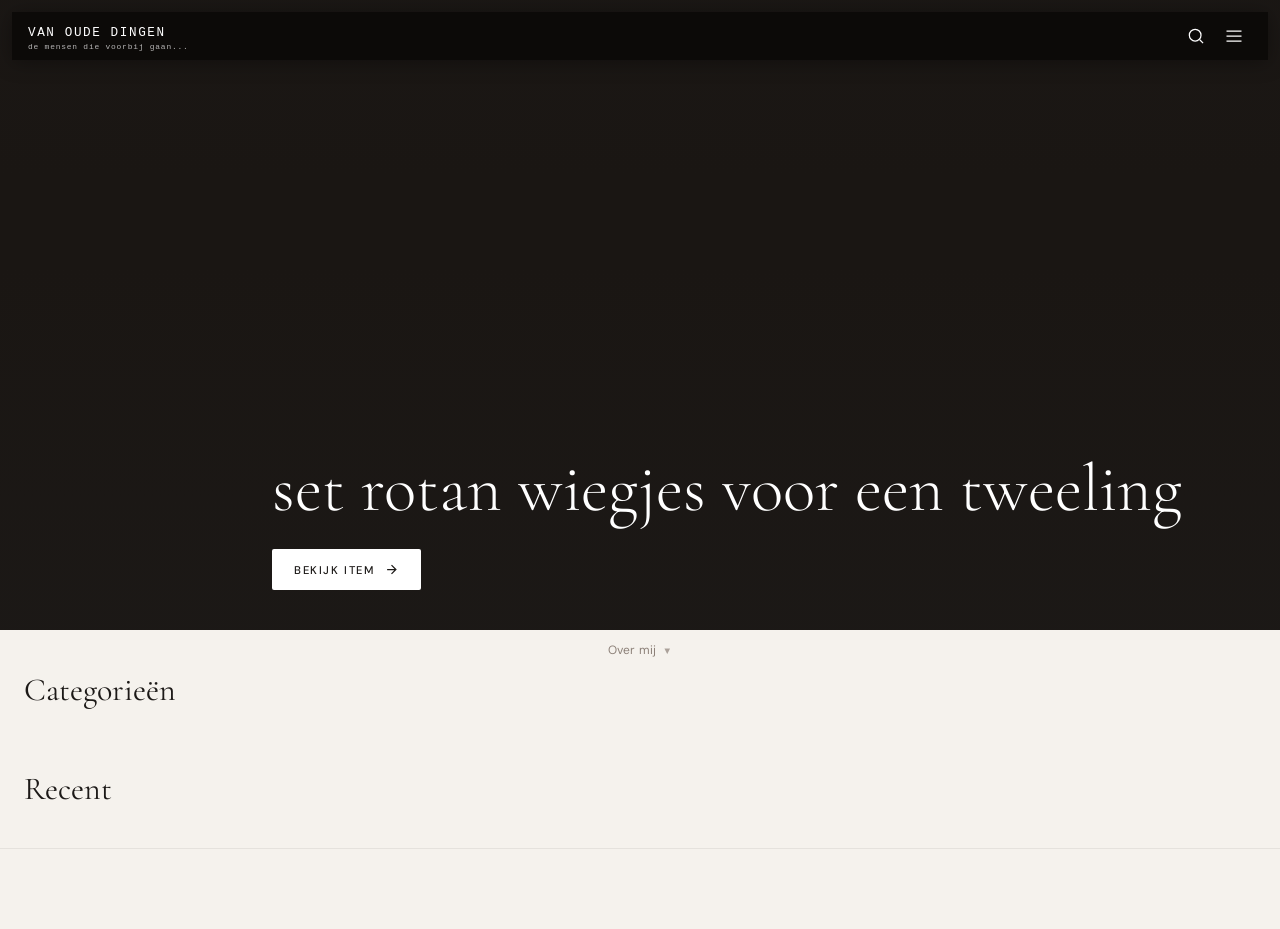
==== commit 819d4685: "v1.3.3-marquee-announcement-bar" ====
--- a/public/index.html
+++ b/public/index.html
@@ -75,6 +75,45 @@
 
     @keyframes fadeUp { to { opacity: 1; transform: none; } }
 
+    /* ── MARQUEE ── */
+    .marquee-wrap { position: relative; background: transparent; overflow: hidden; }
+    .marquee { height: 40px; overflow: hidden; }
+    .marquee__track { display: flex; flex-direction: column; transition: transform 0.5s ease-out; }
+    .marquee__item {
+      display: flex; align-items: center; justify-content: center;
+      height: 40px; padding: 0 16px;
+      background: transparent; border: none;
+      color: var(--ink-soft); font-family: var(--ff-ui);
+      font-size: 0.75rem; font-weight: 400; letter-spacing: 0.02em;
+      cursor: pointer; white-space: nowrap;
+    }
+    .marquee__item:hover { color: var(--ink); }
+    .marquee__arrow { margin-left: 6px; font-size: 0.6rem; opacity: 0.7; transition: transform 0.2s; }
+    .marquee__item.active .marquee__arrow { transform: rotate(180deg); opacity: 1; }
+    .marquee__dropdown {
+      position: relative;
+      background: var(--ink);
+      padding: 16px 20px;
+      display: none;
+      z-index: 10;
+      cursor: pointer;
+    }
+    .marquee__dropdown.open { display: block; }
+    .marquee__dropdown-content {
+      color: var(--white); font-family: var(--ff-ui);
+      font-size: 0.85rem; line-height: 1.6;
+      padding-right: 24px;
+      min-height: 60px;
+    }
+    .marquee__dropdown-close {
+      position: absolute; top: 12px; right: 12px;
+      width: 24px; height: 24px;
+      display: flex; align-items: center; justify-content: center;
+      background: rgba(255,255,255,0.1); border: none; border-radius: 50%;
+      color: var(--white); font-size: 1rem; cursor: pointer;
+    }
+    .marquee__dropdown-close:hover { background: rgba(255,255,255,0.2); }
+
     /* ── SKELETONS ── */
     .skeleton { background: linear-gradient(90deg, #E0DBD4 25%, #EAE5DE 50%, #E0DBD4 75%); background-size: 200% 100%; animation: shimmer 1.5s infinite; }
     @keyframes shimmer { 0% { background-position: 200% 0; } 100% { background-position: -200% 0; } }
@@ -86,7 +125,7 @@
   </style>
 
   <!-- Main Styles (Deferred) -->
-  <link rel="stylesheet" href="css/style.css?v=1.2.9" media="print" onload="this.media='all'" />
+  <link rel="stylesheet" href="css/style.css?v=1.3.3" media="print" onload="this.media='all'" />
 </head>
 <body>
 
@@ -124,6 +163,29 @@
     </div>
   </section>
 
+  <!-- MARQUEE ANNOUNCEMENT BAR -->
+  <div class="marquee-wrap" id="marqueeWrap">
+    <div class="marquee" id="marquee">
+      <div class="marquee__track" id="marqueeTrack">
+        <button class="marquee__item" data-key="over-mij">
+          Over mij <span class="marquee__arrow">▼</span>
+        </button>
+        <button class="marquee__item" data-key="belgie">
+          Wij bezorgen ook in België (Vlaanderen) <span class="marquee__arrow">▼</span>
+        </button>
+        <button class="marquee__item" data-key="vitrine">
+          Nieuw: vitrinekastje... — €620 <span class="marquee__arrow">▼</span>
+        </button>
+      </div>
+    </div>
+  </div>
+  <div class="marquee__dropdown" id="marqueeDropdown">
+    <div class="marquee__dropdown-content" id="marqueeDropdownContent"></div>
+    <button class="marquee__dropdown-close" onclick="closeDropdown()" aria-label="Sluiten">
+      <span>×</span>
+    </button>
+  </div>
+
   <!-- CATEGORIES SKELETON -->
   <div class="section-header">
     <h2 class="section-header__title">Categorieën</h2>
@@ -196,6 +258,6 @@
   </aside>
 
   <!-- App Logic (Deferred) -->
-  <script src="js/app.js?v=1.2.9" defer></script>
+  <script src="js/app.js?v=1.3.3" defer></script>
 </body>
 </html>
--- a/public/css/style.css
+++ b/public/css/style.css
@@ -3,7 +3,7 @@
 /* ── SECTION HEADER ──────────────────────────────────────── */
 .section-header {
   display: flex; align-items: baseline; justify-content: space-between;
-  padding: 36px 16px 16px;
+  padding: 0 16px 16px;
 }
 .section-header__title {
   font-family: var(--ff-display); font-size: 1.6rem; font-weight: 400;
@@ -614,7 +614,7 @@
   .cat-swiper::-webkit-scrollbar-thumb { background: var(--ink-soft); border-radius: 3px; }
   .cat-card { flex: 0 0 calc(12.5% - 4px); aspect-ratio: 3/4; }
   .editorial-card { aspect-ratio: 2/1; }
-  .section-header { padding: 48px 24px 20px; }
+  .section-header { padding: 0 24px 20px; }
   .hero__title { font-size: clamp(2.8rem, 6vw, 4.2rem); }
   .section-header__title { font-size: 2rem; }
   .detail-panel { left: auto; right: 0; width: 50%; max-width: 720px; transform: translateX(100%); }
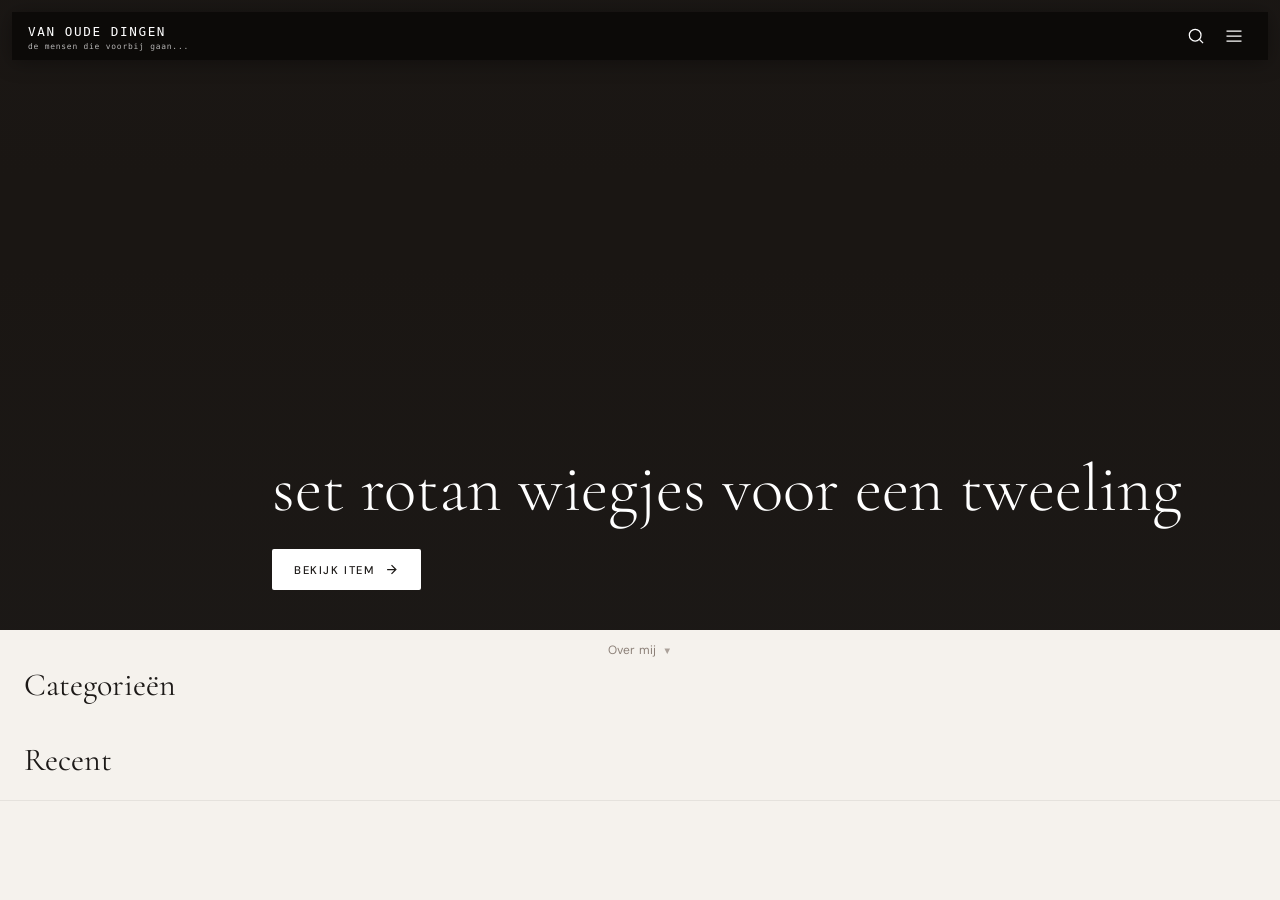
==== commit 2977185e: "v1.3.4: Menu improvements and UI refinements" ====
--- a/public/index.html
+++ b/public/index.html
@@ -125,7 +125,7 @@
   </style>
 
   <!-- Main Styles (Deferred) -->
-  <link rel="stylesheet" href="css/style.css?v=1.3.3" media="print" onload="this.media='all'" />
+  <link rel="stylesheet" href="css/style.css?v=1.3.4" media="print" onload="this.media='all'" />
 </head>
 <body>
 
@@ -258,6 +258,6 @@
   </aside>
 
   <!-- App Logic (Deferred) -->
-  <script src="js/app.js?v=1.3.3" defer></script>
+  <script src="js/app.js?v=1.3.4" defer></script>
 </body>
 </html>
--- a/public/css/style.css
+++ b/public/css/style.css
@@ -2,11 +2,13 @@
 
 /* ── SECTION HEADER ──────────────────────────────────────── */
 .section-header {
-  display: flex; align-items: baseline; justify-content: space-between;
-  padding: 0 16px 16px;
+  display: flex; align-items: center; justify-content: space-between;
+  height: 50px;
+  padding: 9px 16px;
 }
 .section-header__title {
   font-family: var(--ff-display); font-size: 1.6rem; font-weight: 400;
+  line-height: 1;
 }
 .section-header__link {
   font-size: 0.68rem; font-weight: 500;
@@ -411,6 +413,9 @@
   color: var(--white);
   text-shadow: 0 1px 3px rgba(0,0,0,0.4);
   pointer-events: none;
+}
+.menu-item-card[data-slug="in-de-media"] .menu-item-card__name {
+  bottom: 28px;
 }
 
 .menu-drawer__social {
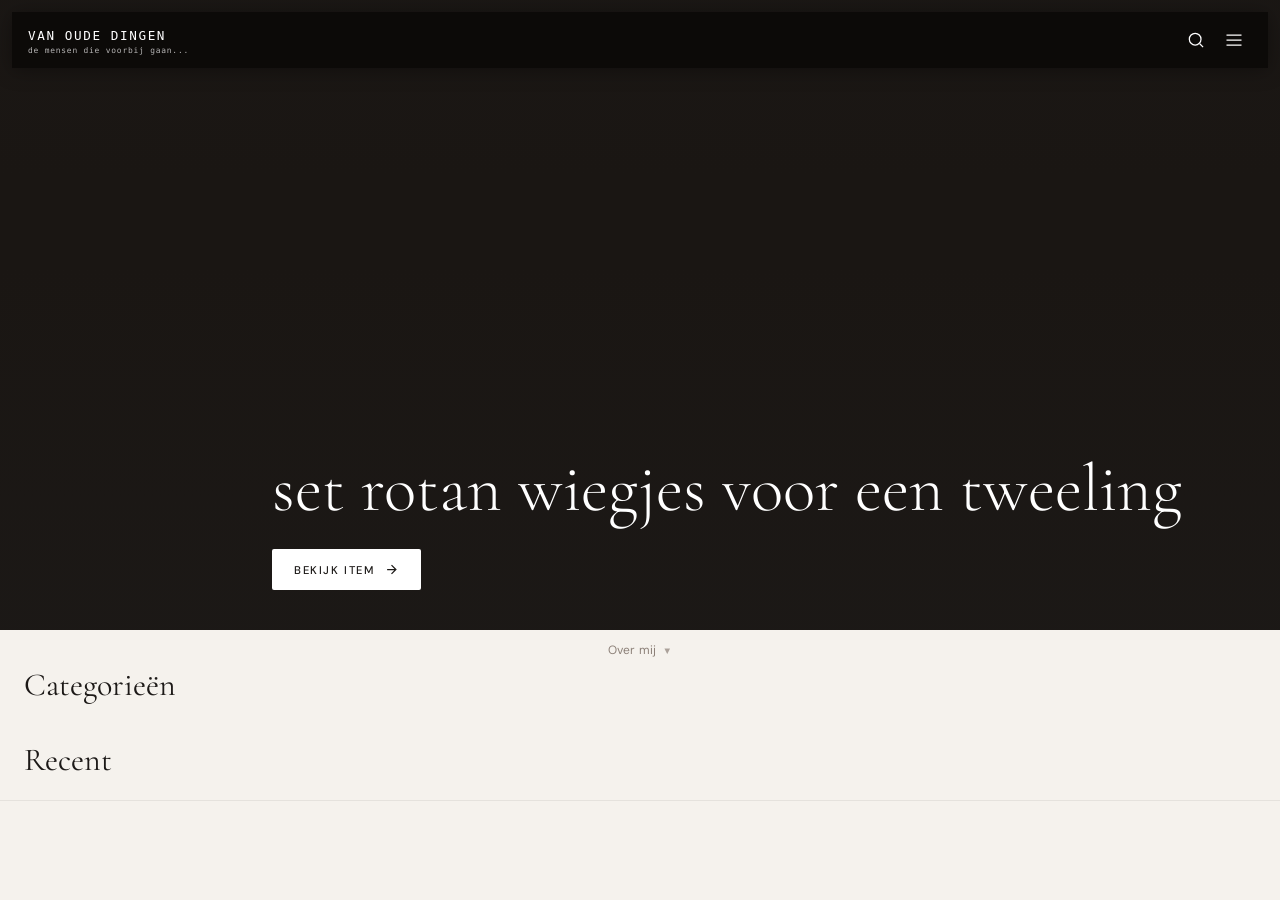
==== commit a8d415e7: "v1.5.6 - Header en filter-bar sticky fix" ====
--- a/public/index.html
+++ b/public/index.html
@@ -49,12 +49,11 @@
     .header {
       position: fixed; top: 12px; left: 12px; right: 12px; z-index: 100;
       display: flex; align-items: center; justify-content: space-between;
-      height: 48px; padding: 0 16px; border-radius: 0;
+      height: var(--header-h); padding: 0 16px; border-radius: 0;
       background: rgba(10, 8, 7, 0.82); backdrop-filter: blur(16px); -webkit-backdrop-filter: blur(16px);
-      transition: transform 0.3s ease, box-shadow 0.3s ease; box-shadow: 0 2px 20px rgba(0,0,0,0.35);
+      transition: box-shadow 0.3s ease; box-shadow: 0 2px 20px rgba(0,0,0,0.35);
     }
     .header.scrolled { box-shadow: 0 4px 28px rgba(0,0,0,0.45); }
-    .header.hidden { transform: translateY(calc(-100% - 20px)); }
 
     .header__logo { display: flex; align-items: center; }
     .header__logo svg { height: 38px; width: auto; }
@@ -125,7 +124,7 @@
   </style>
 
   <!-- Main Styles (Deferred) -->
-  <link rel="stylesheet" href="css/style.css?v=1.3.4" media="print" onload="this.media='all'" />
+  <link rel="stylesheet" href="css/style.css?v=1.5.6" media="print" onload="this.media='all'" />
 </head>
 <body>
 
@@ -148,6 +147,22 @@
       </button>
     </div>
   </header>
+
+  <!-- SEARCH BAR -->
+  <div class="search-bar" id="searchBar">
+    <div class="search-bar__input-wrap">
+      <svg class="search-bar__icon" viewBox="0 0 24 24"><circle cx="11" cy="11" r="7"/><path d="m16.5 16.5 4 4"/></svg>
+      <input type="text" class="search-bar__input" placeholder="Welke oude dingen zoek je?" id="searchInput" autocomplete="off" />
+      <button class="search-bar__close" id="searchClose" aria-label="Sluiten">×</button>
+      <button class="search-bar__dropdown-toggle" id="searchCategoryToggle" aria-label="Categorie">
+        <svg class="search-bar__arrow" viewBox="0 0 24 24"><polyline points="6 9 12 15 18 9"/></svg>
+      </button>
+    </div>
+    <div class="search-bar__dropdown" id="searchCategoryDropdown"></div>
+  </div>
+  <div class="search-results-wrap" id="searchResultsWrap">
+    <div class="search-results" id="searchResults"></div>
+  </div>
 
   <section class="hero" id="hero">
     <video class="hero__media" autoplay muted loop playsinline id="heroVideo" preload="none">
@@ -257,7 +272,27 @@
     <div class="page-panel__content" id="pagePanelContent"></div>
   </aside>
 
+  <!-- MEDIA MODAL (SCROLL BOOK) -->
+  <div class="media-modal-overlay" id="mediaModalOverlay" onclick="closeMediaModal()"></div>
+  <aside class="media-modal" id="mediaModal" role="dialog" aria-modal="true">
+    <div class="media-modal__header">
+      <button class="media-modal__close" onclick="closeMediaModal()" aria-label="Sluiten">
+        <svg viewBox="0 0 24 24"><path d="M18 6L6 18M6 6l12 12"/></svg>
+      </button>
+      <span class="media-modal__counter" id="mediaModalCounter">1 / 3</span>
+    </div>
+    <div class="media-modal__body">
+      <button class="media-modal__arrow media-modal__arrow--prev hidden" id="mediaModalPrev" aria-label="Vorige">
+        <svg viewBox="0 0 24 24"><polyline points="15 18 9 12 15 6"/></svg>
+      </button>
+      <div class="media-modal__gallery" id="mediaModalGallery"></div>
+      <button class="media-modal__arrow media-modal__arrow--next hidden" id="mediaModalNext" aria-label="Volgende">
+        <svg viewBox="0 0 24 24"><polyline points="9 6 15 12 9 18"/></svg>
+      </button>
+    </div>
+  </aside>
+
   <!-- App Logic (Deferred) -->
-  <script src="js/app.js?v=1.3.4" defer></script>
+  <script src="js/app.js?v=1.5.6" defer></script>
 </body>
 </html>
--- a/public/css/style.css
+++ b/public/css/style.css
@@ -1,4 +1,191 @@
 /* ── NON-CRITICAL STYLES ── */
+
+/* ── SEARCH BAR ──────────────────────────────────────────── */
+.search-bar {
+  position: fixed;
+  top: 60px;
+  left: 50%;
+  transform: translateX(-50%) scaleX(0);
+  width: calc(100% - 24px);
+  max-width: 600px;
+  background: rgba(28,25,23,0.96);
+  backdrop-filter: blur(14px);
+  -webkit-backdrop-filter: blur(14px);
+  border: 1px solid rgba(255,255,255,0.15);
+  border-radius: 0;
+  z-index: 95;
+  opacity: 0;
+  pointer-events: none;
+  transition: transform 0.3s cubic-bezier(0.32, 0.72, 0, 1), opacity 0.3s ease;
+}
+.search-bar.open {
+  transform: translateX(-50%) scaleX(1);
+  opacity: 1;
+  pointer-events: all;
+}
+.search-bar__input-wrap {
+  display: flex;
+  align-items: center;
+  gap: 8px;
+  padding: 12px 16px;
+  border-radius: 0;
+}
+.search-bar__icon {
+  width: 20px;
+  height: 20px;
+  flex-shrink: 0;
+}
+.search-bar__icon circle,
+.search-bar__icon path {
+  stroke: rgba(255,255,255,0.7);
+  fill: none;
+  stroke-width: 2;
+}
+.search-bar__input {
+  flex: 1;
+  background: transparent;
+  border: none;
+  font-family: var(--ff-ui);
+  font-size: 0.95rem;
+  color: var(--white);
+  outline: none;
+}
+.search-bar__input::placeholder {
+  color: rgba(255,255,255,0.5);
+}
+.search-bar__close {
+  width: 28px;
+  height: 28px;
+  display: flex;
+  align-items: center;
+  justify-content: center;
+  background: rgba(255,255,255,0.1);
+  border-radius: 50%;
+  color: var(--white);
+  font-size: 1.2rem;
+  line-height: 1;
+  flex-shrink: 0;
+}
+.search-bar__close:hover {
+  background: rgba(255,255,255,0.2);
+}
+.search-bar__dropdown-toggle {
+  display: flex;
+  align-items: center;
+  justify-content: center;
+  gap: 6px;
+  padding: 6px 10px;
+  background: rgba(255,255,255,0.1);
+  border-radius: 2px;
+  color: var(--white);
+  cursor: pointer;
+  flex-shrink: 0;
+  width: 36px;
+  height: 36px;
+}
+.search-bar__dropdown-toggle:hover {
+  background: rgba(255,255,255,0.15);
+}
+.search-bar__arrow {
+  width: 14px;
+  height: 14px;
+  stroke: currentColor;
+  fill: none;
+  stroke-width: 2;
+  transition: transform 0.2s ease;
+}
+.search-bar__dropdown-toggle.active .search-bar__arrow {
+  transform: rotate(180deg);
+}
+.search-bar__dropdown {
+  position: absolute;
+  top: 100%;
+  right: 0;
+  background: var(--ink);
+  border: 1px solid rgba(255,255,255,0.15);
+  border-radius: 0;
+  max-height: 0;
+  overflow-y: auto;
+  opacity: 0;
+  pointer-events: none;
+  transition: max-height 0.3s ease, opacity 0.2s ease;
+  min-width: 180px;
+  z-index: 10;
+}
+.search-bar__dropdown.open {
+  max-height: 300px;
+  opacity: 1;
+  pointer-events: all;
+}
+.search-bar__dropdown-item {
+  display: block;
+  width: 100%;
+  padding: 10px 16px;
+  background: transparent;
+  border: none;
+  text-align: left;
+  font-family: var(--ff-ui);
+  font-size: 0.8rem;
+  color: var(--white);
+  cursor: pointer;
+  white-space: nowrap;
+}
+.search-bar__dropdown-item:hover {
+  background: rgba(255,255,255,0.1);
+}
+.search-bar__dropdown-item.active {
+  background: rgba(255,255,255,0.15);
+}
+
+/* ── SEARCH RESULTS ──────────────────────────────────────── */
+.search-results-wrap {
+  position: fixed;
+  top: 60px;
+  left: 0;
+  right: 0;
+  bottom: 0;
+  background: rgba(28,25,23,0.4);
+  backdrop-filter: blur(4px);
+  -webkit-backdrop-filter: blur(4px);
+  z-index: 94;
+  opacity: 0;
+  pointer-events: none;
+  transition: opacity 0.3s ease;
+  overflow-y: auto;
+  -webkit-overflow-scrolling: touch;
+}
+.search-results-wrap.open {
+  opacity: 1;
+  pointer-events: all;
+}
+.search-results {
+  max-width: 1440px;
+  margin: 80px auto 0;
+  padding: 20px 12px;
+  display: grid;
+  grid-template-columns: 1fr 1fr;
+  gap: var(--gap);
+}
+.search-results__item {
+  background: var(--bg);
+  cursor: pointer;
+}
+.search-no-results {
+  grid-column: 1 / -1;
+  text-align: center;
+  padding: 60px 20px;
+  color: rgba(255,255,255,0.7);
+  font-family: var(--ff-ui);
+  font-size: 1rem;
+}
+.search-loading {
+  grid-column: 1 / -1;
+  text-align: center;
+  padding: 60px 20px;
+  color: rgba(255,255,255,0.7);
+  font-family: var(--ff-ui);
+  font-size: 1rem;
+}
 
 /* ── SECTION HEADER ──────────────────────────────────────── */
 .section-header {
@@ -56,13 +243,13 @@
 /* ── FILTER BAR ──────────────────────────────────────────── */
 .filter-bar-wrap {
   position: sticky;
-  top: 0;
+  top: calc(var(--header-h) + 20px);
   z-index: 90;
   background: rgba(245, 242, 237, 0.96);
   backdrop-filter: blur(14px);
   -webkit-backdrop-filter: blur(14px);
   border-bottom: 1px solid rgba(28,25,23,0.07);
-  transition: top 0.3s ease, box-shadow 0.2s ease;
+  transition: box-shadow 0.2s ease;
 }
 .filter-bar-wrap.pinned {
   box-shadow: 0 2px 14px rgba(28,25,23,0.09);
@@ -250,6 +437,23 @@
   position: relative;
   margin: 0 0 24px;
 }
+.detail-panel__gallery-progress {
+  position: absolute;
+  bottom: 0;
+  left: 0;
+  right: 0;
+  height: 3px;
+  background: rgba(255,255,255,0.2);
+  border-radius: 0;
+  overflow: hidden;
+  pointer-events: none;
+}
+.detail-panel__gallery-progress__fill {
+  height: 100%;
+  background: rgba(255,255,255,0.9);
+  transition: width 0.3s ease;
+  will-change: width;
+}
 .detail-panel__gallery {
   display: flex; gap: var(--gap);
   overflow-x: auto; scroll-snap-type: x mandatory;
@@ -274,18 +478,14 @@
 
 .gallery-arrow {
   position: absolute; bottom: 12px; top: auto; transform: none;
-  width: 36px; height: 36px;
+  width: 56px; height: 56px;
   display: flex; align-items: center; justify-content: center;
-  background: rgba(245,242,237,0.88);
-  backdrop-filter: blur(8px);
-  -webkit-backdrop-filter: blur(8px);
-  border-radius: 50%;
+  background: transparent;
   border: none; cursor: pointer;
   transition: opacity 0.2s ease, transform 0.15s ease;
   z-index: 5;
-  box-shadow: 0 2px 8px rgba(0,0,0,0.18);
-}
-.gallery-arrow svg { width: 16px; height: 16px; stroke: var(--ink); fill: none; stroke-width: 2; }
+}
+.gallery-arrow svg { width: 28px; height: 28px; stroke: rgba(255,255,255,0.85); fill: none; stroke-width: 2.5; filter: drop-shadow(0 2px 4px rgba(0,0,0,0.5)); }
 .gallery-arrow--prev { left: 10px; }
 .gallery-arrow--next { right: 10px; }
 .gallery-arrow.hidden { opacity: 0; pointer-events: none; }
@@ -433,7 +633,7 @@
   font-size: 0.58rem;
   font-weight: 300;
   letter-spacing: 0.08em;
-  color: rgba(255,255,255,0.2);
+  color: rgba(255,255,255,0.5);
   pointer-events: none;
   user-select: none;
 }
@@ -590,6 +790,220 @@
   text-underline-offset: 2px;
 }
 
+/* ── IN DE MEDIA PAGE ───────────────────────────────────── */
+.page-panel--media .page-panel__body {
+  padding: 0;
+}
+.page-panel--media .media-item {
+  padding: 24px clamp(16px, 4vw, 24px);
+  border-bottom: 1px solid rgba(255,255,255,0.1);
+}
+.page-panel--media .media-item:last-child {
+  border-bottom: none;
+}
+.page-panel--media .media-item__link-wrap {
+  display: block;
+  margin-bottom: 16px;
+}
+.page-panel--media .media-item__img {
+  width: 100%;
+  height: auto;
+  aspect-ratio: 3/4;
+  object-fit: cover;
+  cursor: pointer;
+  transition: opacity 0.2s ease;
+}
+.page-panel--media .media-item__img:active {
+  opacity: 0.8;
+}
+.page-panel--media .media-item__content {
+  color: var(--white);
+  font-family: var(--ff-ui);
+  line-height: 1.6;
+}
+.page-panel--media .media-item__title {
+  font-family: var(--ff-display);
+  font-size: 1.3rem;
+  font-weight: 400;
+  margin-bottom: 12px;
+  color: var(--white);
+}
+.page-panel--media .media-item__desc {
+  font-size: 0.9rem;
+  line-height: 1.7;
+  color: rgba(255,255,255,0.8);
+  margin-bottom: 12px;
+}
+.page-panel--media .media-item__date {
+  font-size: 0.8rem;
+  color: rgba(255,255,255,0.5);
+  margin-bottom: 16px;
+  text-transform: capitalize;
+}
+.page-panel--media .media-item__link-text {
+  font-size: 0.75rem;
+  font-weight: 500;
+  letter-spacing: 0.05em;
+  color: var(--accent);
+  text-decoration: none;
+}
+.page-panel--media .media-item__link-text::before {
+  content: '>> ';
+}
+.page-panel--media .media-item__link-text:hover {
+  text-decoration: underline;
+}
+
+/* ── MEDIA PAGE MODAL (SCROLL BOOK) ─────────────────────── */
+.media-modal-overlay {
+  position: fixed;
+  inset: 0;
+  background: rgba(0,0,0,0.95);
+  z-index: 400;
+  opacity: 0;
+  pointer-events: none;
+  transition: opacity 0.3s ease;
+}
+.media-modal-overlay.open {
+  opacity: 1;
+  pointer-events: all;
+}
+.media-modal {
+  position: fixed;
+  inset: 0;
+  z-index: 401;
+  display: flex;
+  flex-direction: column;
+  transform: translateY(100%);
+  transition: transform 0.4s cubic-bezier(0.32, 0.72, 0, 1);
+}
+.media-modal.open {
+  transform: translateY(0);
+}
+.media-modal__header {
+  flex-shrink: 0;
+  height: 56px;
+  display: flex;
+  align-items: center;
+  justify-content: space-between;
+  padding: 0 16px;
+  background: rgba(28,25,23,0.8);
+  backdrop-filter: blur(8px);
+  -webkit-backdrop-filter: blur(8px);
+}
+.media-modal__close {
+  width: 36px;
+  height: 36px;
+  display: flex;
+  align-items: center;
+  justify-content: center;
+  background: rgba(255,255,255,0.1);
+  border-radius: 50%;
+  cursor: pointer;
+}
+.media-modal__close svg {
+  width: 18px;
+  height: 18px;
+  stroke: var(--white);
+  fill: none;
+  stroke-width: 2;
+}
+.media-modal__counter {
+  font-family: var(--ff-ui);
+  font-size: 0.85rem;
+  color: rgba(255,255,255,0.7);
+  font-weight: 500;
+}
+.media-modal__body {
+  flex: 1;
+  overflow: hidden;
+  position: relative;
+}
+.media-modal__gallery {
+  display: flex;
+  gap: var(--gap);
+  height: 100%;
+  overflow-x: auto;
+  scroll-snap-type: x mandatory;
+  -webkit-overflow-scrolling: touch;
+  scrollbar-width: none;
+}
+.media-modal__gallery::-webkit-scrollbar {
+  display: none;
+}
+.media-modal__img-wrap {
+  flex: 0 0 100%;
+  height: 100%;
+  display: flex;
+  align-items: center;
+  justify-content: center;
+  scroll-snap-align: start;
+  position: relative;
+}
+.media-modal__img {
+  max-width: 100%;
+  max-height: 100%;
+  width: auto;
+  height: auto;
+  object-fit: contain;
+}
+.media-modal__arrow {
+  position: absolute;
+  top: 50%;
+  transform: translateY(-50%);
+  width: 44px;
+  height: 44px;
+  display: flex;
+  align-items: center;
+  justify-content: center;
+  background: rgba(255,255,255,0.1);
+  backdrop-filter: blur(8px);
+  -webkit-backdrop-filter: blur(8px);
+  border-radius: 50%;
+  border: none;
+  cursor: pointer;
+  transition: opacity 0.2s ease, transform 0.15s ease;
+  z-index: 10;
+}
+.media-modal__arrow svg {
+  width: 22px;
+  height: 22px;
+  stroke: rgba(255,255,255,0.85);
+  fill: none;
+  stroke-width: 2.5;
+  filter: drop-shadow(0 2px 4px rgba(0,0,0,0.5));
+}
+.media-modal__arrow--prev {
+  left: 16px;
+}
+.media-modal__arrow--next {
+  right: 16px;
+}
+.media-modal__arrow.hidden {
+  opacity: 0;
+  pointer-events: none;
+}
+.media-modal__arrow:active {
+  transform: translateY(-50%) scale(0.92);
+}
+
+/* Media indicator for items with multiple images */
+.page-panel--media .media-item__image-count {
+  position: absolute;
+  bottom: 12px;
+  right: 12px;
+  background: rgba(28,25,23,0.85);
+  backdrop-filter: blur(4px);
+  -webkit-backdrop-filter: blur(4px);
+  color: var(--white);
+  font-family: var(--ff-ui);
+  font-size: 0.7rem;
+  font-weight: 500;
+  padding: 4px 10px;
+  border-radius: 2px;
+  pointer-events: none;
+}
+
 /* ── RESPONSIVE ───────────────────────────────────────────── */
 @media (min-width: 640px) {
   .product-grid { grid-template-columns: repeat(3, 1fr); }
@@ -605,7 +1019,7 @@
 @media (min-width: 1024px) {
   body { max-width: 1440px; margin: 0 auto; }
   .header { left: 50%; right: auto; transform: translateX(-50%); max-width: 1400px; width: calc(100% - 24px); }
-  .header.hidden { transform: translateX(-50%) translateY(calc(-100% - 20px)); }
+  .filter-bar-wrap { max-width: 1400px; margin: 0 auto; }
   .hero { height: 70vh; min-height: 450px; max-height: 650px; }
   .product-grid { grid-template-columns: repeat(4, 1fr); }
   .product-card--wide { grid-column: span 2; }
@@ -632,6 +1046,7 @@
   .product-card:hover .product-card__info { opacity: 0; }
   .menu-item-card:hover .menu-item-card__img { transform: scale(1.05); }
   .editorial-card:hover .editorial-card__img { transform: scale(1.03); }
+  .search-results { grid-template-columns: repeat(4, 1fr); }
 }
 
 @media (min-width: 1440px) {
